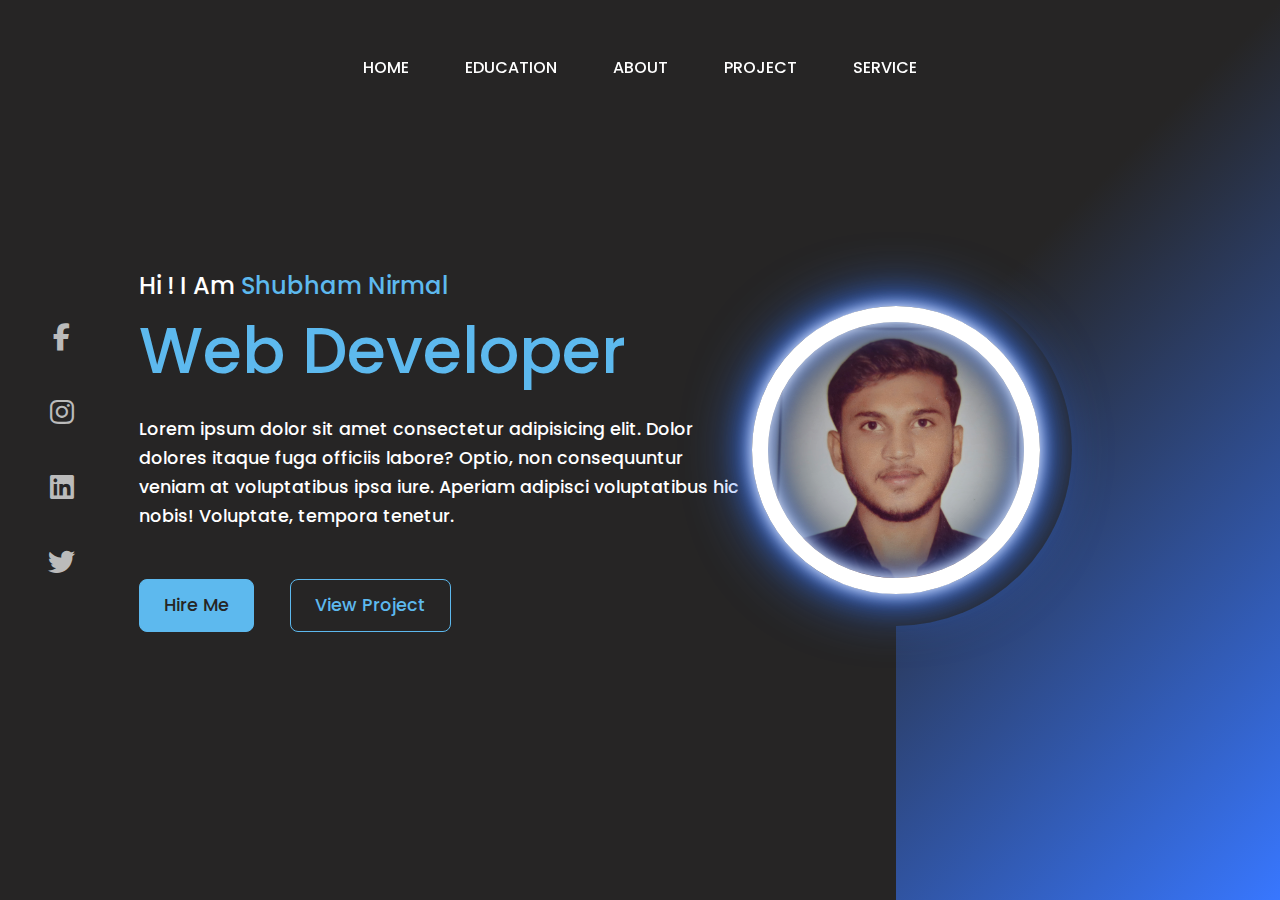
==== index.html @ bcd66f9f "start portfolio" ====
<!DOCTYPE html>
<html lang="en">
<head>
    <meta charset="UTF-8">
    <meta name="viewport" content="width=device-width, initial-scale=1.0">
    <title>portfolio Website</title>

    <link rel="stylesheet" href="./style.css">
    <link rel="stylesheet" href="https://cdnjs.cloudflare.com/ajax/libs/font-awesome/6.7.2/css/all.min.css" integrity="sha512-Evv84Mr4kqVGRNSgIGL/F/aIDqQb7xQ2vcrdIwxfjThSH8CSR7PBEakCr51Ck+w+/U6swU2Im1vVX0SVk9ABhg==" crossorigin="anonymous" referrerpolicy="no-referrer" />
</head>
<body>
    <div class="protfolio-container">

        
        <ul class="navlist">

            <li><a href="#">Home</a></li>
        
            <li><a href="./src/Education/education.html">Education</a></li>
        
            <li><a href="#">About</a></li>
        
            <li><a href="./src/project/project.html">Project</a></li>
        
            <li><a href="#">Service</a></li>

        </ul>
              
        <div class="left">

                <div class="icuns">

                    <i class="fa-brands fa-facebook-f"></i>

                    
                    <i class="fa-brands fa-instagram"></i>
                    
                    <i class="fa-brands fa-linkedin"></i>
                    
                    <i class="fa-brands fa-twitter"></i>

                </div>

                <div class="content">
                    <p class="intro">Hi ! I Am <span>Shubham Nirmal</span></p>
                    <h1>Web Developer </h1>

                    <p class="detail">Lorem ipsum dolor sit amet consectetur adipisicing elit. Dolor dolores itaque fuga officiis labore? Optio, non consequuntur veniam at voluptatibus ipsa iure. Aperiam adipisci voluptatibus hic nobis! Voluptate, tempora tenetur.</p>

                    <div class="btn">

                        <button>Hire Me </button>

                        <button>View Project</button>

                    </div>

                </div>

        </div>

        <div class="right"></div>


        <div class="design">
            <div class="circle"></div>
            <div class="circle"></div>
            
        </div>



    </div>











</body>
</html>
---- style.css ----
@import url('https://fonts.googleapis.com/css2?family=Poppins:ital,wght@0,100;0,200;0,300;0,400;0,500;0,600;0,700;0,800;0,900;1,100;1,200;1,300;1,400;1,500;1,600;1,700;1,800;1,900&display=swap');

*{
    margin: 0;
    padding: 0;
    box-sizing: border-box;

    
        font-family: "Poppins", serif;
        font-weight: 500;
        font-style: normal;
      
      
}


.protfolio-container{
    min-height: 100vh;
    width: 100%;
    display: flex;
}

.navlist{
          display: flex;
          gap: 3.5rem;
          height: 15vh;
          width: 100%;
          justify-content: center;
          align-items: center;
          position: fixed;
}

.navlist li{
    list-style: none;
}

.navlist li a{
    text-decoration: none;
    text-transform: uppercase;
    font-size: 1rem;
    color: #fff;
    position: relative;
}

.left,.right{
    height:100vh ;
    display: flex;

    align-items: center;
}

.left{
          background-color:#262525;
          width: 70%;
          padding-left: 3rem;


}


.right{ 
         background: linear-gradient(-45deg, #3877ff,#262525 70%);
        width: 30%;


}

.icuns .fa-brands{
            color: #bbb; 
            font-size: 1.7rem;
}

.icuns{
    display: flex;
    flex-direction: column;
    justify-content: center;
    align-items: center;
    gap: 3rem;

}

.content{
     margin-left: 4rem;

}
.content .intro {
    font-size: 1.5rem ;
    color: #fff;
}

.content .intro span{
    color: #5db9ee;
}

.content h1{
    font-size: 4rem;
    color: #5db9ee;
}

.content .detail{
    font-size: 1.1rem;
    color: #fff;
    max-width: 38rem;
    margin: 1.1rem 0 3rem 0 ;
    line-height: 1.8rem;

}

.btn button{
    border: .1rem solid #5db9ee;
    font-size: 1.1rem;
    padding: .8rem 1.5rem  ;
    border-radius: .5rem ;
    cursor: pointer;
    transition: .5s ease;
}

button:nth-child(1){

    background-color: #5db9ee;
    color: #262525;

}

button:nth-child(2){
            background: transparent;
            color: #5db9ee;
            margin-left: 2rem;
}

button:nth-child(1):hover{
    background: transparent;
    color: #5db9ee;
}

button:nth-child(2):hover{
    background: #5db9ee;
    color:#262525 ;
}

.icuns .fa-brands:hover{
    cursor: pointer;

    background: linear-gradient(#fff, #3877ff);
    -webkit-background-clip: text;
    -webkit-text-fill-color: transparent;
}

.design .circle{
     aspect-ratio: 1;
     position: absolute;
     border-radius: 50%;
    top: 50%;
    left: 70%;
    transform: translate(-50%,-50%);

}

.circle:nth-child(1){
       background:linear-gradient(90deg,transparent 50%,#262525 50%  );
       width: 22rem;
}

.circle:nth-child(2){
    
    width: 18rem;
    background-image: url(./img2.jpeg);
    background-size: 100%;
    background-repeat: no-repeat;
    border: 1rem solid white;

    box-shadow: 0 0 1rem #fff,
    inset 0 0 1rem #fff,
    0 0 2rem #3877ff,
    inset 0 0 2rem #3877ff,
    0 0 4rem #3877ff ,
    inset 0 0 4rem 

    ;
}

.navlist li a::after{
    content: " ";
    position: absolute;
    background: #fff;
    width: 100%;
    height: .1rem;
    left: 0;
    bottom: -5px;
    transform: scaleX(0);
    transform-origin: bottom right;
    transition: transfrorm .5s;

    
}

.navlist li a:hover::after{
    transform: scaleX(1);
    transform-origin: bottom left;
}
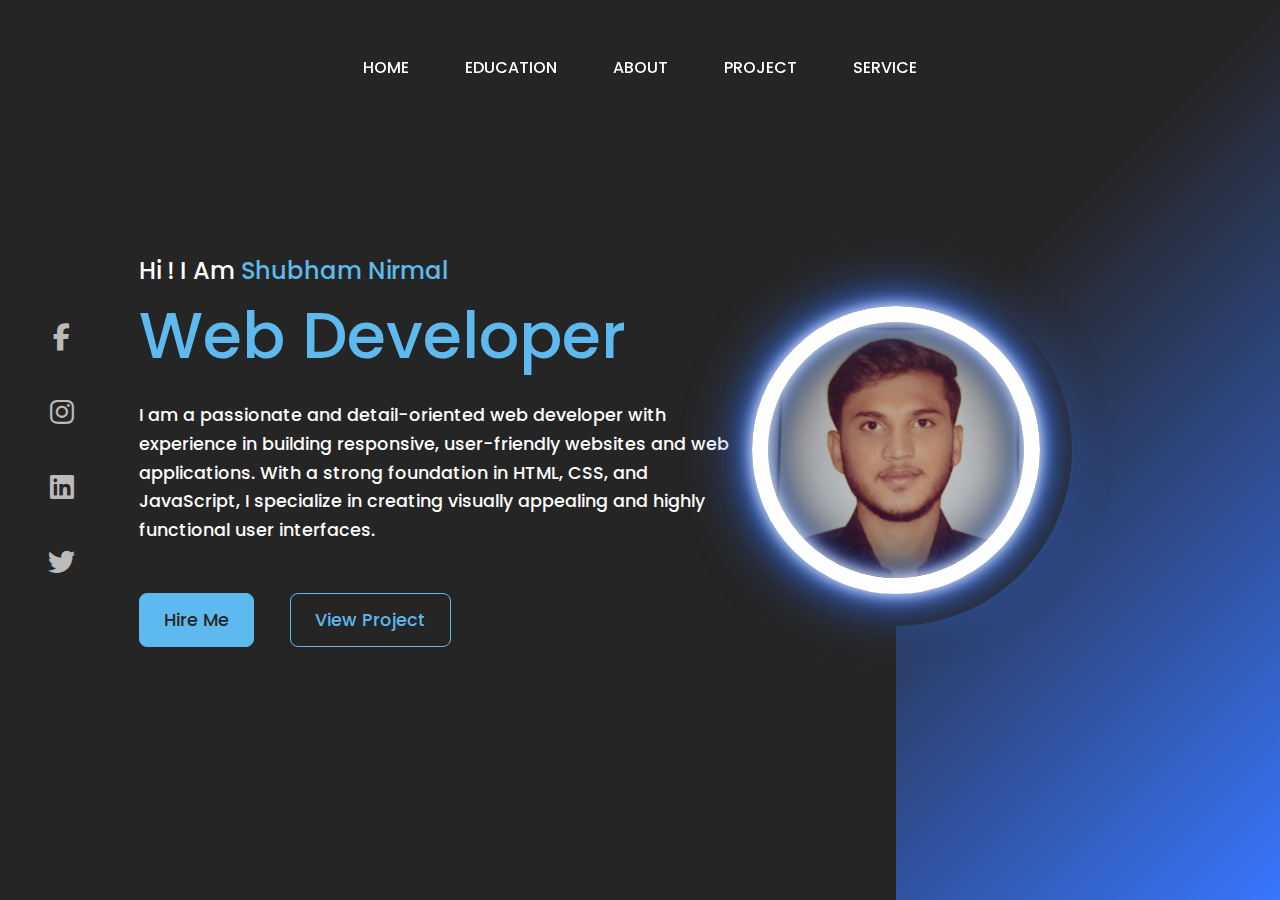
==== commit 9f9b551a: "updete summery" ====
--- a/index.html
+++ b/index.html
@@ -45,7 +45,8 @@
                     <p class="intro">Hi ! I Am <span>Shubham Nirmal</span></p>
                     <h1>Web Developer </h1>
 
-                    <p class="detail">Lorem ipsum dolor sit amet consectetur adipisicing elit. Dolor dolores itaque fuga officiis labore? Optio, non consequuntur veniam at voluptatibus ipsa iure. Aperiam adipisci voluptatibus hic nobis! Voluptate, tempora tenetur.</p>
+                    <p class="detail">
+                        I am a passionate and detail-oriented web developer with experience in building responsive, user-friendly websites and web applications. With a strong foundation in HTML, CSS, and JavaScript, I specialize in creating visually appealing and highly functional user interfaces.</p>
 
                     <div class="btn">
 
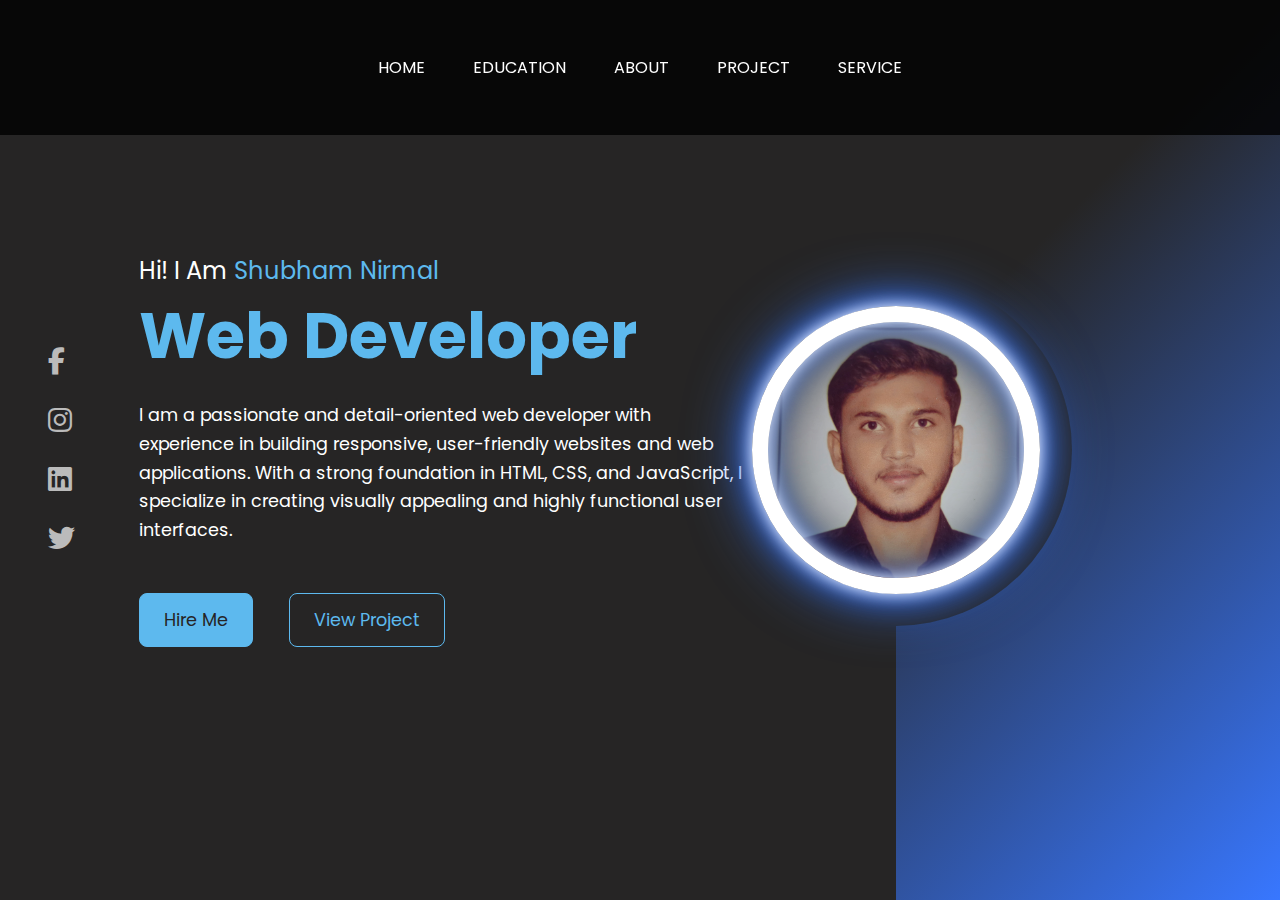
==== commit 6731bf5f: "update responsive" ====
--- a/index.html
+++ b/index.html
@@ -3,85 +3,50 @@
 <head>
     <meta charset="UTF-8">
     <meta name="viewport" content="width=device-width, initial-scale=1.0">
-    <title>portfolio Website</title>
-
-    <link rel="stylesheet" href="./style.css">
-    <link rel="stylesheet" href="https://cdnjs.cloudflare.com/ajax/libs/font-awesome/6.7.2/css/all.min.css" integrity="sha512-Evv84Mr4kqVGRNSgIGL/F/aIDqQb7xQ2vcrdIwxfjThSH8CSR7PBEakCr51Ck+w+/U6swU2Im1vVX0SVk9ABhg==" crossorigin="anonymous" referrerpolicy="no-referrer" />
+    <title>Portfolio Website</title>
+    <link rel="stylesheet" href="style.css">
+    <link rel="stylesheet" href="https://cdnjs.cloudflare.com/ajax/libs/font-awesome/6.7.2/css/all.min.css">
 </head>
 <body>
-    <div class="protfolio-container">
-
+    <div class="portfolio-container">
         
         <ul class="navlist">
+            <li><a href="#">Home</a></li>
+            <li><a href="./src/Education/education.html">Education</a></li>
+            <li><a href="#">About</a></li>
+            <li><a href="./src/project/project.html">Project</a></li>
+            <li><a href="#">Service</a></li>
+        </ul>
 
-            <li><a href="#">Home</a></li>
-        
-            <li><a href="./src/Education/education.html">Education</a></li>
-        
-            <li><a href="#">About</a></li>
-        
-            <li><a href="./src/project/project.html">Project</a></li>
-        
-            <li><a href="#">Service</a></li>
+        <div class="left">
+            <div class="icons">
+                <i class="fa-brands fa-facebook-f"></i>
+                <i class="fa-brands fa-instagram"></i>
+                <i class="fa-brands fa-linkedin"></i>
+                <i class="fa-brands fa-twitter"></i>
+            </div>
 
-        </ul>
-              
-        <div class="left">
+            <div class="content">
+                <p class="intro">Hi! I Am <span>Shubham Nirmal</span></p>
+                <h1>Web Developer</h1>
+                <p class="detail">
+                    I am a passionate and detail-oriented web developer with experience in building responsive, user-friendly websites and web applications. With a strong foundation in HTML, CSS, and JavaScript, I specialize in creating visually appealing and highly functional user interfaces.
+                </p>
 
-                <div class="icuns">
-
-                    <i class="fa-brands fa-facebook-f"></i>
-
-                    
-                    <i class="fa-brands fa-instagram"></i>
-                    
-                    <i class="fa-brands fa-linkedin"></i>
-                    
-                    <i class="fa-brands fa-twitter"></i>
-
+                <div class="btn">
+                    <button>Hire Me</button>
+                    <button>View Project</button>
                 </div>
-
-                <div class="content">
-                    <p class="intro">Hi ! I Am <span>Shubham Nirmal</span></p>
-                    <h1>Web Developer </h1>
-
-                    <p class="detail">
-                        I am a passionate and detail-oriented web developer with experience in building responsive, user-friendly websites and web applications. With a strong foundation in HTML, CSS, and JavaScript, I specialize in creating visually appealing and highly functional user interfaces.</p>
-
-                    <div class="btn">
-
-                        <button>Hire Me </button>
-
-                        <button>View Project</button>
-
-                    </div>
-
-                </div>
-
+            </div>
         </div>
 
         <div class="right"></div>
 
-
         <div class="design">
             <div class="circle"></div>
             <div class="circle"></div>
-            
         </div>
 
-
-
     </div>
-
-
-
-
-
-
-
-
-
-
-
 </body>
-</html>+</html>
--- a/style.css
+++ b/style.css
@@ -1,40 +1,40 @@
-@import url('https://fonts.googleapis.com/css2?family=Poppins:ital,wght@0,100;0,200;0,300;0,400;0,500;0,600;0,700;0,800;0,900;1,100;1,200;1,300;1,400;1,500;1,600;1,700;1,800;1,900&display=swap');
-
-*{
+@import url('https://fonts.googleapis.com/css2?family=Poppins:wght@300;400;500;600;700&display=swap');
+
+* {
     margin: 0;
     padding: 0;
     box-sizing: border-box;
-
-    
-        font-family: "Poppins", serif;
-        font-weight: 500;
-        font-style: normal;
-      
-      
-}
-
-
-.protfolio-container{
+    font-family: "Poppins", sans-serif;
+}
+
+body {
+    background-color: #121212;
+}
+
+.portfolio-container {
     min-height: 100vh;
     width: 100%;
     display: flex;
-}
-
-.navlist{
-          display: flex;
-          gap: 3.5rem;
-          height: 15vh;
-          width: 100%;
-          justify-content: center;
-          align-items: center;
-          position: fixed;
-}
-
-.navlist li{
+    flex-wrap: wrap;
+}
+
+.navlist {
+    display: flex;
+    gap: 3rem;
+    height: 15vh;
+    width: 100%;
+    justify-content: center;
+    align-items: center;
+    position: fixed;
+    background: rgba(0, 0, 0, 0.8);
+    z-index: 1000;
+}
+
+.navlist li {
     list-style: none;
 }
 
-.navlist li a{
+.navlist li a {
     text-decoration: none;
     text-transform: uppercase;
     font-size: 1rem;
@@ -42,159 +42,172 @@
     position: relative;
 }
 
-.left,.right{
-    height:100vh ;
-    display: flex;
-
+.navlist li a::after {
+    content: "";
+    position: absolute;
+    background: #fff;
+    width: 100%;
+    height: 0.1rem;
+    left: 0;
+    bottom: -5px;
+    transform: scaleX(0);
+    transition: transform 0.5s;
+}
+
+.navlist li a:hover::after {
+    transform: scaleX(1);
+}
+
+.left, .right {
+    height: 100vh;
+    display: flex;
     align-items: center;
-}
-
-.left{
-          background-color:#262525;
-          width: 70%;
-          padding-left: 3rem;
-
-
-}
-
-
-.right{ 
-         background: linear-gradient(-45deg, #3877ff,#262525 70%);
-        width: 30%;
-
-
-}
-
-.icuns .fa-brands{
-            color: #bbb; 
-            font-size: 1.7rem;
-}
-
-.icuns{
+    width: 100%;
+    padding: 3rem;
+}
+
+.left {
+    background-color: #262525;
+    width: 70%;
+}
+
+.right {
+    background: linear-gradient(-45deg, #3877ff, #262525 70%);
+    width: 30%;
+}
+
+.icons {
     display: flex;
     flex-direction: column;
-    justify-content: center;
-    align-items: center;
-    gap: 3rem;
-
-}
-
-.content{
-     margin-left: 4rem;
-
-}
+    gap: 2rem;
+}
+
+.icons .fa-brands {
+    color: #bbb;
+    font-size: 1.7rem;
+    transition: 0.3s ease;
+}
+
+.icons .fa-brands:hover {
+    color: #5db9ee;
+    cursor: pointer;
+}
+
+.content {
+    margin-left: 4rem;
+}
+
 .content .intro {
-    font-size: 1.5rem ;
+    font-size: 1.5rem;
     color: #fff;
 }
 
-.content .intro span{
-    color: #5db9ee;
-}
-
-.content h1{
+.content .intro span {
+    color: #5db9ee;
+}
+
+.content h1 {
     font-size: 4rem;
     color: #5db9ee;
 }
 
-.content .detail{
+.content .detail {
     font-size: 1.1rem;
     color: #fff;
     max-width: 38rem;
-    margin: 1.1rem 0 3rem 0 ;
+    margin: 1.1rem 0 3rem 0;
     line-height: 1.8rem;
-
-}
-
-.btn button{
-    border: .1rem solid #5db9ee;
+}
+
+.btn button {
+    border: 0.1rem solid #5db9ee;
     font-size: 1.1rem;
-    padding: .8rem 1.5rem  ;
-    border-radius: .5rem ;
+    padding: 0.8rem 1.5rem;
+    border-radius: 0.5rem;
     cursor: pointer;
-    transition: .5s ease;
-}
-
-button:nth-child(1){
-
+    transition: 0.5s ease;
+}
+
+button:nth-child(1) {
     background-color: #5db9ee;
     color: #262525;
-
-}
-
-button:nth-child(2){
-            background: transparent;
-            color: #5db9ee;
-            margin-left: 2rem;
-}
-
-button:nth-child(1):hover{
+}
+
+button:nth-child(2) {
     background: transparent;
     color: #5db9ee;
-}
-
-button:nth-child(2):hover{
+    margin-left: 2rem;
+}
+
+button:nth-child(1):hover {
+    background: transparent;
+    color: #5db9ee;
+}
+
+button:nth-child(2):hover {
     background: #5db9ee;
-    color:#262525 ;
-}
-
-.icuns .fa-brands:hover{
-    cursor: pointer;
-
-    background: linear-gradient(#fff, #3877ff);
-    -webkit-background-clip: text;
-    -webkit-text-fill-color: transparent;
-}
-
-.design .circle{
-     aspect-ratio: 1;
-     position: absolute;
-     border-radius: 50%;
+    color: #262525;
+}
+
+.design .circle {
+    aspect-ratio: 1;
+    position: absolute;
+    border-radius: 50%;
     top: 50%;
     left: 70%;
-    transform: translate(-50%,-50%);
-
-}
-
-.circle:nth-child(1){
-       background:linear-gradient(90deg,transparent 50%,#262525 50%  );
-       width: 22rem;
-}
-
-.circle:nth-child(2){
-    
+    transform: translate(-50%, -50%);
+}
+
+.circle:nth-child(1) {
+    background: linear-gradient(90deg, transparent 50%, #262525 50%);
+    width: 22rem;
+}
+
+.circle:nth-child(2) {
     width: 18rem;
     background-image: url(./img2.jpeg);
-    background-size: 100%;
+    background-size: cover;
     background-repeat: no-repeat;
     border: 1rem solid white;
-
-    box-shadow: 0 0 1rem #fff,
-    inset 0 0 1rem #fff,
-    0 0 2rem #3877ff,
-    inset 0 0 2rem #3877ff,
-    0 0 4rem #3877ff ,
-    inset 0 0 4rem 
-
-    ;
-}
-
-.navlist li a::after{
-    content: " ";
-    position: absolute;
-    background: #fff;
-    width: 100%;
-    height: .1rem;
-    left: 0;
-    bottom: -5px;
-    transform: scaleX(0);
-    transform-origin: bottom right;
-    transition: transfrorm .5s;
-
-    
-}
-
-.navlist li a:hover::after{
-    transform: scaleX(1);
-    transform-origin: bottom left;
-}+    box-shadow: 0 0 1rem #fff, inset 0 0 1rem #fff,
+                0 0 2rem #3877ff, inset 0 0 2rem #3877ff,
+                0 0 4rem #3877ff, inset 0 0 4rem;
+}
+
+/* Responsive Design */
+@media screen and (max-width: 768px) {
+    .portfolio-container {
+        flex-direction: column;
+    }
+
+    .left, .right {
+        width: 100%;
+        height: auto;
+        text-align: center;
+        padding: 2rem;
+    }
+
+    .content {
+        margin-left: 0;
+        text-align: center;
+    }
+
+    .navlist {
+        flex-direction: column;
+        gap: 1rem;
+        height: auto;
+        background: rgba(0, 0, 0, 0.8);
+        padding: 1rem 0;
+    }
+
+    .btn button {
+        display: block;
+        width: 80%;
+        margin: 1rem auto;
+    }
+
+    .design .circle {
+        width: 10rem;
+        left: 50%;
+    }
+}
